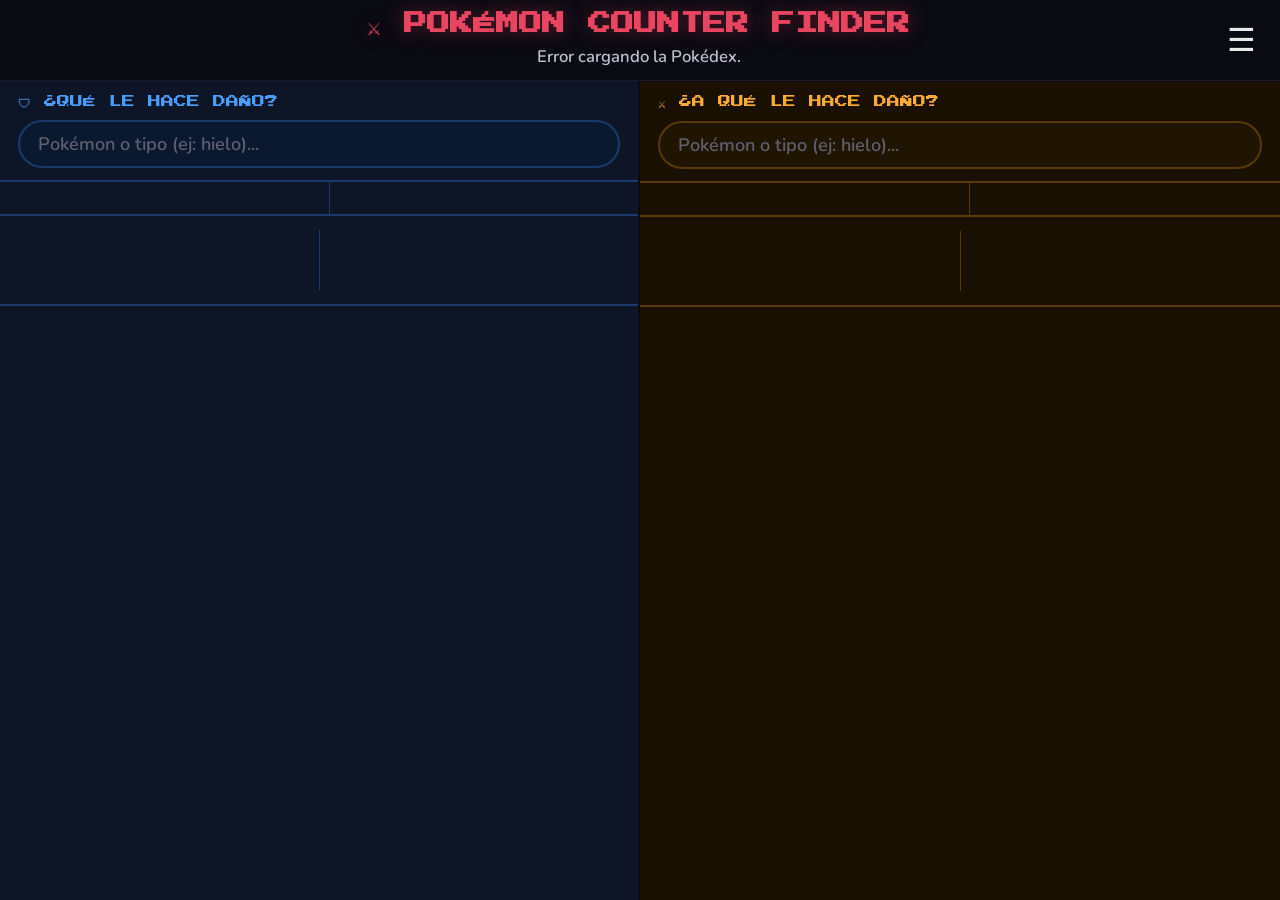
==== index.html @ 5ccfa44f "error corregido" ====
<!DOCTYPE html>
<html lang="es">
<head>
  <meta charset="UTF-8">
  <meta name="viewport" content="width=device-width, initial-scale=1.0">
  <title>Pokémon Counter Finder</title>
  <link rel="icon" type="image/png" href="img/favicon.png">
  <link href="https://fonts.googleapis.com/css2?family=Press+Start+2P&family=Nunito:wght@400;600;700;800&display=swap" rel="stylesheet">
  <link rel="stylesheet" href="css/styles.css">
</head>
<body>
  <!-- Tooltip global para badges de tipo -->
  <div id="mv-global-tooltip" style="display:none;position:fixed;z-index:9999;background:#1a1a2e;border:1px solid #4a9eff;border-radius:8px;padding:8px 12px;font-size:.65rem;font-weight:700;line-height:1.9;color:#eaeaea;pointer-events:none;box-shadow:0 4px 16px rgba(0,0,0,.7);white-space:nowrap;"></div>

  <!-- HEADER -->
  <header style="display:flex;align-items:center;justify-content:space-between;padding:12px 16px;">
    <div style="width:42px"></div>
    <div style="flex:1;text-align:center;">
      <h1>⚔ POKÉMON COUNTER FINDER</h1>
      <div class="status-bar" id="status-bar">...</div>
    </div>
    <nav class="nav-menu">
      <button class="nav-btn" id="nav-btn">☰</button>
      <div class="nav-dropdown" id="nav-dropdown">
        <a href="index.html" class="active">INICIO</a>
        <a href="teams.html">BATALLA POR EQUIPOS</a>
      </div>
    </nav>
  </header>

  <!-- COLUMNAS PRINCIPALES -->
  <div class="main-cols">

    <!-- ══════════ COLUMNA DEFENSOR ══════════ -->
    <div class="col-def">

      <!-- Cabecera + búsqueda -->
      <div class="col-header">
        <div class="col-title">🛡 ¿QUÉ LE HACE DAÑO?</div>
        <div class="search-wrap">
          <input class="search-input" id="search-def" placeholder="Pokémon o tipo (ej: hielo)..." disabled autocomplete="off">
          <div class="suggestions" id="sug-def"></div>
        </div>
      </div>
      <!-- Resultados búsqueda por tipo -->
      <div class="type-search-results" id="type-results-def" style="display:none"></div>

      <!-- FILA 1: Pokémon + Movimientos -->
      <div class="row-pokemon">

        <!-- Tarjeta pokémon -->
        <div class="poke-panel">
          <div class="poke-card" id="card-def">
            <button class="shiny-btn" id="shiny-btn-def" data-side="def" data-shiny="0" title="Ver Shiny ✨">✨</button>
            <button class="stats-btn" id="stats-btn-def" data-side="def" data-mode="sprite" title="Ver Stats">STATS</button>
            <div class="poke-sprite-wrap" id="sprite-wrap-def">
              <img id="img-def" src="" alt="">
            </div>
            <div class="poke-stats-wrap" id="stats-wrap-def" style="display:none">
              <canvas id="stats-radar-def" width="260" height="260"></canvas>
              <div class="stats-bars" id="stats-bars-def"></div>
            </div>
            <div class="poke-name" id="name-def"></div>
            <div class="poke-num">N.º <span id="id-def"></span></div>
            <div class="types-row" id="types-def"></div>
          </div>
        </div>

        <!-- Panel de movimientos -->
        <div class="moves-panel" id="moves-section-def" style="display:none;">
          <div class="moves-panel-title">
            <span>MOVIMIENTOS</span>
            <span id="moves-count-def"></span>
          </div>
          <div class="moves-selected-info" id="moves-sel-info-def"></div>
          <input class="moves-filter" id="moves-filter-def" placeholder="Filtrar movimiento..." autocomplete="off">
          <div class="moves-table-wrap">
            <table class="moves-table">
              <colgroup>
                <col class="col-sel"><col class="col-name">
                <col class="col-type"><col class="col-cat"><col class="col-pow"><col class="col-acc">
              </colgroup>
              <thead>
                <tr>
                  <th class="th-c">✓</th>
                  <th data-sort="name" class="th-c" data-side="def">Movimiento<span class="sort-arrow">↕</span></th>
                  <th data-sort="type" class="th-c" data-side="def">Tipo<span class="sort-arrow">↕</span></th>
                  <th class="th-c" data-sort="cat" data-side="def">Cat.<span class="sort-arrow">↕</span></th>
                  <th class="th-c" data-sort="pow" data-side="def">Potencia<span class="sort-arrow">↕</span></th>
                  <th class="th-c" data-sort="acc" data-side="def">Precisión<span class="sort-arrow">↕</span></th>
                </tr>
              </thead>
              <tbody id="moves-list-def"></tbody>
            </table>
          </div>
        </div>

      </div><!-- /row-pokemon -->

      <!-- FILA 2: Tabla de tipos -->
      <div class="row-types">
        <div class="types-panel">
          <div class="types-panel-title" id="types-title-def">TIPOS QUE LE HACEN DAÑO</div>
          <div class="types-two-cols" id="types-panel-def">
            <div id="output-left-def"></div>
            <div class="types-divider"></div>
            <div id="output-right-def"></div>
          </div>
        </div>
      </div>

      <!-- FILA 3: Pokémon recomendados -->
      <div class="row-recs">
        <div class="rec-label" id="rec-label-def">COUNTERS RECOMENDADOS</div>
        <div class="rec-grid" id="rec-def"></div>
      </div>

    </div><!-- /col-def -->

    <!-- ══════════ COLUMNA ATACANTE ══════════ -->
    <div class="col-atk">

      <!-- Cabecera + búsqueda -->
      <div class="col-header">
        <div class="col-title">⚔ ¿A QUÉ LE HACE DAÑO?</div>
        <div class="search-wrap">
          <input class="search-input" id="search-atk" placeholder="Pokémon o tipo (ej: hielo)..." disabled autocomplete="off">
          <div class="suggestions" id="sug-atk"></div>
        </div>
      </div>
      <!-- Resultados búsqueda por tipo -->
      <div class="type-search-results" id="type-results-atk" style="display:none"></div>

      <!-- FILA 1: Pokémon + Movimientos -->
      <div class="row-pokemon">

        <!-- Tarjeta pokémon -->
        <div class="poke-panel">
          <div class="poke-card" id="card-atk">
            <button class="shiny-btn" id="shiny-btn-atk" data-side="atk" data-shiny="0" title="Ver Shiny ✨">✨</button>
            <button class="stats-btn" id="stats-btn-atk" data-side="atk" data-mode="sprite" title="Ver Stats">STATS</button>
            <div class="poke-sprite-wrap" id="sprite-wrap-atk">
              <img id="img-atk" src="" alt="">
            </div>
            <div class="poke-stats-wrap" id="stats-wrap-atk" style="display:none">
              <canvas id="stats-radar-atk" width="260" height="260"></canvas>
              <div class="stats-bars" id="stats-bars-atk"></div>
            </div>
            <div class="poke-name" id="name-atk"></div>
            <div class="poke-num"><span id="id-atk"></span></div>
            <div class="types-row" id="types-atk"></div>
          </div>
        </div>

        <!-- Panel de movimientos -->
        <div class="moves-panel" id="moves-section-atk" style="display:none;">
          <div class="moves-panel-title">
            <span>MOVIMIENTOS</span>
            <span id="moves-count-atk"></span>
          </div>
          <div class="moves-selected-info" id="moves-sel-info-atk"></div>
          <input class="moves-filter" id="moves-filter-atk" placeholder="Filtrar movimiento..." autocomplete="off">
          <div class="moves-table-wrap">
            <table class="moves-table">
              <colgroup>
                <col class="col-sel"><col class="col-name">
                <col class="col-type"><col class="col-cat"><col class="col-pow"><col class="col-acc">
              </colgroup>
              <thead>
                <tr>
                  <th class="th-c">✓</th>
                  <th data-sort="name" class="th-c" data-side="atk">Movimiento<span class="sort-arrow">↕</span></th>
                  <th data-sort="type" class="th-c" data-side="atk">Tipo<span class="sort-arrow">↕</span></th>
                  <th class="th-c" data-sort="cat" data-side="atk">Cat.<span class="sort-arrow">↕</span></th>
                  <th class="th-c" data-sort="pow" data-side="atk">Potencia<span class="sort-arrow">↕</span></th>
                  <th class="th-c" data-sort="acc" data-side="atk">Precisión<span class="sort-arrow">↕</span></th>
                </tr>
              </thead>
              <tbody id="moves-list-atk"></tbody>
            </table>
          </div>
        </div>

      </div><!-- /row-pokemon -->

      <!-- FILA 2: Tabla de tipos -->
      <div class="row-types">
        <div class="types-panel">
          <div class="types-panel-title" id="types-title-atk">TIPOS A LOS QUE HACE DAÑO</div>
          <div class="types-two-cols" id="types-panel-atk">
            <div id="output-left-atk"></div>
            <div class="types-divider"></div>
            <div id="output-right-atk"></div>
          </div>
        </div>
      </div>

      <!-- FILA 3: Pokémon recomendados -->
      <div class="row-recs">
        <div class="rec-label" id="rec-label-atk">POKÉMON DÉBILES</div>
        <div class="rec-grid" id="rec-atk"></div>
      </div>

    </div><!-- /col-atk -->

  </div><!-- /main-cols -->

  <script src="js/app.js"></script>
</body>
</html>
---- css/styles.css ----
*{box-sizing:border-box;margin:0;padding:0;}
html{font-size:145%;}
body{background:#0a0a12;color:#eaeaea;font-family:'Nunito',sans-serif;min-height:100vh;display:flex;flex-direction:column;}

/* Header */
header{text-align:center;padding:14px 16px 10px;background:#0a0a12;border-bottom:1px solid #1a1a2e;}
h1{font-family:'Press Start 2P',monospace;font-size:clamp(12px,1.8vw,24px);color:#e94560;text-shadow:0 0 20px rgba(233,69,96,.4);margin-bottom:5px;}
.status-bar{font-size:.72rem;color:#c0c0d0;margin-top:5px;font-weight:600;}
.status-bar span{color:#e94560;font-weight:800;}
/* MENU HAMBURGUESA */
.nav-menu{position:relative;display:inline-block;}
.nav-btn{background:none;border:none;cursor:pointer;font-size:1.4rem;color:#eaeaea;padding:6px 8px;border-radius:8px;transition:background .15s;}
.nav-btn:hover{background:rgba(255,255,255,.1);}
.nav-dropdown{z-index:300;display:none;position:absolute;top:calc(100% + 6px);right:0;background:#0d1526;border:1px solid #1a3a6e;border-radius:10px;min-width:250px;padding:6px 0;box-shadow:0 8px 24px rgba(0,0,0,.6);}
.nav-dropdown.open{display:block;}
.nav-dropdown a{display:flex;align-items:center;gap:10px;padding:9px 16px;color:#eaeaea;text-decoration:none;font-size:.68rem;font-weight:700;transition:background .15s;}
.nav-dropdown a:hover{background:rgba(74,158,255,.1);color:#4a9eff;}
.nav-dropdown a.active{color:#4a9eff;}
/* Columnas */
.main-cols{display:grid;grid-template-columns:1fr 1fr;flex:1;min-width:0;overflow:hidden;}
.col-def{background:#0d1526;border-right:2px solid #0a0a12;min-width:0;overflow:hidden;}
.col-atk{background:#1a1000;min-width:0;overflow:hidden;}
.col-header{padding:14px 18px 12px;border-bottom:2px solid;}
.col-def .col-header{border-color:#1a3a6e;}
.col-atk .col-header{border-color:#5a3a00;}
.col-title{font-family:'Press Start 2P',monospace;font-size:clamp(9px,1.1vw,13px);display:flex;align-items:center;gap:8px;margin-bottom:10px;}
.col-def .col-title{color:#4a9eff;}
.col-atk .col-title{color:#ffaa33;}

/* Búsqueda */
.search-wrap{position:relative;}
.search-input{width:100%;padding:10px 18px;border-radius:50px;font-family:'Nunito',sans-serif;font-size:.78rem;font-weight:600;outline:none;transition:border-color .2s;}
.col-def .search-input{background:#0a1830;border:2px solid #1a3a6e;color:#eaeaea;}
.col-def .search-input:focus{border-color:#4a9eff;}
.col-atk .search-input{background:#1f1500;border:2px solid #5a3a00;color:#eaeaea;}
.col-atk .search-input:focus{border-color:#ffaa33;}
.search-input::placeholder{color:#606070;}
.suggestions{position:absolute;top:calc(100% + 4px);left:0;right:0;border-radius:10px;max-height:240px;overflow-y:auto;z-index:50;display:none;}
.col-def .suggestions{background:#0a1830;border:1px solid #1a3a6e;}
.col-atk .suggestions{background:#1f1500;border:1px solid #5a3a00;}
.sug-item{display:flex;align-items:center;gap:10px;padding:7px 14px;cursor:pointer;font-size:.72rem;font-weight:600;transition:background .15s;}
.col-def .sug-item:hover{background:#1a3a6e;}
.col-atk .sug-item:hover{background:#5a3a00;}
.sug-item img{width:38px;height:38px;image-rendering:pixelated;}
.sug-num{color:#606070;font-size:.62rem;margin-left:auto;}

/* FILA 1 */
.row-pokemon{display:grid;grid-template-columns:330px 1fr;border-bottom:2px solid;}
.col-def .row-pokemon{border-color:#1a3a6e;}
.col-atk .row-pokemon{border-color:#5a3a00;}
.poke-panel{padding:16px 14px;border-right:1px solid;}
.col-def .poke-panel{border-color:#1a3a6e;}
.col-atk .poke-panel{border-color:#5a3a00;}
.poke-card{position:relative;border-radius:14px;padding:14px;text-align:center;display:none;}
.col-def .poke-card{background:#0a1830;border:1px solid #1a3a6e;}
.col-atk .poke-card{background:#1f1500;border:1px solid #5a3a00;}
.poke-card img{width:255px;height:255px;image-rendering:auto;display:block;margin:0 auto 10px;}
.poke-name{font-family:'Press Start 2P',monospace;font-size:16px;margin-bottom:7px;line-height:1.7;}
.col-def .poke-name{color:#4a9eff;}
.col-atk .poke-name{color:#ffaa33;}
.poke-num{font-size:.6rem;color:#606070;margin-bottom:7px;}
.types-row{display:flex;gap:5px;flex-wrap:wrap;justify-content:center;margin-bottom:12px;margin-top:16px;}

/* Moves panel */
.moves-panel{padding:16px 14px;display:flex;flex-direction:column;height:450px;}
.moves-panel-title{font-family:'Press Start 2P',monospace;font-size:15px;margin-bottom:7px;padding-bottom:6px;border-bottom:1px solid;display:flex;align-items:center;justify-content:space-between;}
.col-def .moves-panel-title{color:#4a9eff;border-color:#1a3a6e;}
.col-atk .moves-panel-title{color:#ffaa33;border-color:#5a3a00;}
.moves-filter{width:100%;padding:6px 12px;border-radius:50px;font-family:'Nunito',sans-serif;font-size:.68rem;font-weight:600;outline:none;margin-bottom:6px;}
.col-def .moves-filter{background:#0a1830;border:1px solid #1a3a6e;color:#eaeaea;}
.col-def .moves-filter:focus{border-color:#4a9eff;}
.col-atk .moves-filter{background:#1f1500;border:1px solid #5a3a00;color:#eaeaea;}
.col-atk .moves-filter:focus{border-color:#ffaa33;}
.moves-filter::placeholder{color:#606070;}
.moves-selected-info{display:none;font-size:.62rem;font-weight:700;padding:5px 9px;border-radius:6px;margin-bottom:6px;text-align:center;cursor:pointer;}
.col-def .moves-selected-info{background:rgba(74,158,255,.12);color:#4a9eff;border:1px solid #1a3a6e;}
.col-atk .moves-selected-info{background:rgba(255,170,51,.12);color:#ffaa33;border:1px solid #5a3a00;}
.moves-table-wrap{flex:1;overflow-y:auto;scrollbar-width:thin;border-radius:8px;border:1px solid;}
.col-def .moves-table-wrap{border-color:#1a3a6e;scrollbar-color:#1a3a6e #0a1830;}
.col-atk .moves-table-wrap{border-color:#5a3a00;scrollbar-color:#5a3a00 #1f1500;}

/* Tabla movimientos — auto layout para que nombre ajuste */
.moves-table{width:100%;border-collapse:collapse;font-size:.70rem;table-layout:auto;}
.moves-table col.col-sel{width:22px;}
.moves-table col.col-name{width:22%;}
.moves-table col.col-type{width:76px;}
.moves-table col.col-cat{width:52px;}
.moves-table col.col-pow{width:72px;}
.moves-table col.col-acc{width:72px;}
.moves-table thead th{position:sticky;top:0;padding:5px 4px;font-size:.6rem;font-weight:800;text-transform:uppercase;letter-spacing:.02em;text-align:left;z-index:2;white-space:nowrap;cursor:pointer;user-select:none;}
.moves-table thead th.th-c{text-align:center;}
.col-def .moves-table thead th{background:#0d1e3a;color:#4a9eff;border-bottom:1px solid #1a3a6e;}
.col-def .moves-table thead th:hover{background:rgb(24, 22, 136);}
.col-atk .moves-table thead th{background:#201500;color:#ffaa33;border-bottom:1px solid #5a3a00;}
.col-atk .moves-table thead th:hover{background:#7e5200;}
.col-def .moves-table tbody tr{border-bottom:1px solid #111d30;}
.col-atk .moves-table tbody tr{border-bottom:1px solid #1f1500;}
.col-def .moves-table tbody tr:hover{background:rgba(74,158,255,.07);}
.col-atk .moves-table tbody tr:hover{background:rgba(255,170,51,.07);}
.col-def .moves-table tbody tr.mv-selected{background:rgba(74,158,255,.16);}
.col-atk .moves-table tbody tr.mv-selected{background:rgba(255,170,51,.16);}
.moves-table td{padding:4px;vertical-align:middle;overflow:hidden;line-height:1.0;}
.mv-check{width:13px;height:13px;cursor:pointer;accent-color:#4a9eff;display:block;margin:0 auto;}
.col-atk .mv-check{accent-color:#ffaa33;}
.mv-name{font-weight:700;color:#eaeaea;white-space:nowrap;}
.mv-type-badge{padding:5px;border-radius:50px;font-size:.54rem;font-weight:800;text-transform:uppercase;white-space:nowrap;display:block;text-align:center;}
/* Cat icon */
.mv-cat-img{display:block;height:auto;width:52px;margin:0 auto;}
.mv-power{font-weight:800;font-size:.65rem;text-align:center;white-space:nowrap;}
.mv-power.pow-high{color:#ff4757;}.mv-power.pow-mid{color:#ffa502;}.mv-power.pow-low{color:#2ed573;}.mv-power.pow-none{color:#444455;}
.move-count{font-size:.72rem;color:#606070;}
.moves-empty{color:#606070;font-size:.65rem;padding:12px;text-align:center;}

/* FILA 2: Tipos */
.row-types{border-bottom:2px solid;}
.col-def .row-types{border-color:#1a3a6e;}
.col-atk .row-types{border-color:#5a3a00;}
.types-panel{padding:14px 16px;}
.types-panel-title{font-family:'Press Start 2P',monospace;font-size:7px;margin-bottom:12px;padding-bottom:6px;border-bottom:1px solid;display:none;}
.col-def .types-panel-title{color:#4a9eff;border-color:#1a3a6e;}
.col-atk .types-panel-title{color:#ffaa33;border-color:#5a3a00;}
/* 3 columnas: left | divider | right */
.types-two-cols{display:grid;grid-template-columns:1fr 1px 1fr;gap:0 20px;align-items:start;}
.types-divider{background:#1a3a6e;width:1px;height:100%;min-height:60px;}
.col-atk .types-divider{background:#5a3a00;}
.mult-group{margin-bottom:12px;}
.mult-label{font-size:.82rem;font-weight:800;margin-bottom:5px;display:flex;align-items:center;gap:5px;}
.mx4{color:#ff4757;}.mx2{color:#ffa502;}.mx1{color:#a0a0b0;}.mx05{color:#2ed573;}.mx025{color:#1e90ff;}.mx0{color:#a29bfe;}
.types-grid{display:flex;flex-wrap:wrap;gap:4px;}
.none-text{color:#606070;font-size:.65rem;}
.type-badge{padding:4px 10px;border-radius:50px;font-size:.64rem;font-weight:800;text-transform:uppercase;letter-spacing:.03em;cursor:pointer;user-select:none;}
.t-normal{background:#A8A878;color:#fff;}.t-fighting{background:#C03028;color:#fff;}.t-flying{background:#A890F0;color:#fff;}
.t-poison{background:#A040A0;color:#fff;}.t-ground{background:#E0C068;color:#333;}.t-rock{background:#B8A038;color:#fff;}
.t-bug{background:#A8B820;color:#fff;}.t-ghost{background:#705898;color:#fff;}.t-steel{background:#B8B8D0;color:#333;}
.t-fire{background:#F08030;color:#fff;}.t-water{background:#6890F0;color:#fff;}.t-grass{background:#78C850;color:#fff;}
.t-electric{background:#F8D030;color:#333;}.t-psychic{background:#F85888;color:#fff;}.t-ice{background:#98D8D8;color:#333;}
.t-dragon{background:#7038F8;color:#fff;}.t-dark{background:#705848;color:#fff;}.t-fairy{background:#EE99AC;color:#fff;}

/* FILA 3: Recomendados en grid 2 cols, tarjetas más grandes */
.row-recs{padding:14px 16px;}
.rec-label{font-family:'Press Start 2P',monospace;font-size:9px;margin-bottom:12px;display:none;}
.col-def .rec-label{color:#4a9eff;}
.col-atk .rec-label{color:#ffaa33;}
.rec-grid{display:grid;grid-template-columns:1fr 1fr;gap:10px;}

.rec-row{display:flex;align-items:stretch;border-radius:14px;overflow:hidden;cursor:pointer;transition:transform .15s,box-shadow .15s;border:1px solid;}
.col-def .rec-row{background:#0a1830;border-color:#1a3a6e;}
.col-def .rec-row:hover{transform:translateY(-3px);border-color:#4a9eff;box-shadow:0 6px 20px rgba(74,158,255,.2);}
.col-atk .rec-row{background:#1f1500;border-color:#5a3a00;}
.col-atk .rec-row:hover{transform:translateY(-3px);border-color:#ffaa33;box-shadow:0 6px 20px rgba(255,170,51,.2);}

/* Imagen a la izquierda con fondo */
.rec-img-wrap{flex-shrink:0;width:100px;display:flex;align-items:center;justify-content:center;padding:8px;}
.col-def .rec-img-wrap{background:rgba(74,158,255,.08);}
.col-atk .rec-img-wrap{background:rgba(255,170,51,.08);}
.rec-row-img{width:84px;height:84px;image-rendering:auto;}

/* Info */
.rec-row-info{flex:1;padding:10px 12px;display:flex;flex-direction:column;justify-content:center;gap:4px;min-width:0;}
.rec-row-name{font-size:.78rem;font-weight:800;color:#eaeaea;white-space:nowrap;overflow:hidden;text-overflow:ellipsis;}
.rec-row-types{display:flex;flex-wrap:wrap;gap:3px;}
.rec-badge{font-size:.54rem;font-weight:800;padding:2px 7px;border-radius:50px;text-transform:uppercase;}

/* Con moves: multiplicador + detalle */
.rec-best-mult{font-family:'Press Start 2P',monospace;font-size:.6rem;padding:3px 8px;border-radius:6px;display:inline-block;}
.rec-moves-detail{display:flex;flex-wrap:wrap;gap:4px;margin-top:2px;}
.rec-move-eff{display:flex;align-items:center;gap:3px;}
.rec-mult-pill{font-family:'Press Start 2P',monospace;font-size:.44rem;padding:2px 4px;border-radius:3px;}

/* Sin moves: debilidades */
.rec-why-row{display:flex;flex-wrap:wrap;align-items:center;gap:3px;}
.rec-why-label{font-size:.56rem;font-weight:700;color:#606070;flex-shrink:0;}
.rec-weak-tag{font-size:.54rem;font-weight:800;padding:2px 6px;border-radius:4px;}
.rwt-good{background:rgba(255,71,87,.18);color:#ff6b7a;border:1px solid rgba(255,71,87,.4);}
.rwt-resist{background:rgba(46,213,115,.15);color:#2ed573;border:1px solid rgba(46,213,115,.35);}
.rwt-immune{background:rgba(162,155,254,.15);color:#a29bfe;border:1px solid rgba(162,155,254,.35);}

/* Multiplicadores */
.rm-4  {background:rgba(255,71,87,.2);  color:#ff4757;border:1px solid #ff4757;}
.rm-2  {background:rgba(255,165,2,.2);  color:#ffa502;border:1px solid #ffa502;}
.rm-1  {background:rgba(160,160,176,.15);color:#a0a0b0;border:1px solid #555566;}
.rm-05 {background:rgba(46,213,115,.15);color:#2ed573;border:1px solid #2ed573;}
.rm-025{background:rgba(30,144,255,.15);color:#1e90ff;border:1px solid #1e90ff;}
.rm-0  {background:rgba(162,155,254,.15);color:#a29bfe;border:1px solid #a29bfe;}

/* Loading */
.loading{text-align:center;color:#606070;font-size:.68rem;padding:14px;}

/* ── Búsqueda por tipo: resultados ── */
.type-search-results{padding:12px 16px;}
.type-search-title{font-family:'Press Start 2P',monospace;font-size:9px;margin-bottom:10px;}
.col-def .type-search-title{color:#4a9eff;}
.col-atk .type-search-title{color:#ffaa33;}
.type-poke-grid{display:grid;grid-template-columns:repeat(auto-fill,minmax(110px,1fr));gap:8px;margin-bottom:12px;}
.type-poke-card{border-radius:10px;padding:8px 6px;text-align:center;cursor:pointer;border:1px solid;transition:transform .12s,border-color .12s;}
.col-def .type-poke-card{background:#0a1830;border-color:#1a3a6e;}
.col-def .type-poke-card:hover{transform:translateY(-2px);border-color:#4a9eff;}
.col-atk .type-poke-card{background:#1f1500;border-color:#5a3a00;}
.col-atk .type-poke-card:hover{transform:translateY(-2px);border-color:#ffaa33;}
.type-poke-card img{width:72px;height:72px;image-rendering:auto;display:block;margin:0 auto 4px;}
.type-poke-card .rec-row-name{font-size:.62rem;font-weight:800;margin-bottom:3px;}
.type-poke-card .rec-row-types{justify-content:center;}
/* Ficha del tipo */
.type-info-box{border-radius:12px;padding:12px 14px;margin-bottom:12px;border:1px solid;}
.col-def .type-info-box{background:#0a1830;border-color:#1a3a6e;}
.col-atk .type-info-box{background:#1f1500;border-color:#5a3a00;}
.type-info-name{font-family:'Press Start 2P',monospace;font-size:9px;margin-bottom:10px;display:flex;align-items:center;gap:10px;}
.type-info-cols{display:grid;grid-template-columns:1fr 1fr;gap:12px;}
.type-info-section-label{font-family:'Press Start 2P',monospace;font-size:7px;margin-bottom:7px;padding-bottom:4px;border-bottom:1px solid #333;}
.type-info-row{font-size:.62rem;margin-bottom:5px;}
.type-info-label{font-weight:800;color:#606070;margin-bottom:3px;}
.type-info-badges{display:flex;flex-wrap:wrap;gap:3px;}
.spinner{display:inline-block;width:13px;height:13px;border:2px solid #1a3a6e;border-top-color:#4a9eff;border-radius:50%;animation:spin .8s linear infinite;margin-right:4px;vertical-align:middle;}
.spinner-atk{border-color:#5a3a00;border-top-color:#ffaa33;}
@keyframes spin{to{transform:rotate(360deg);}}

/* ══════════════════════════════════════
   RESPONSIVE
══════════════════════════════════════ */

/* Tablets landscape: 1200px */
@media(max-width:1200px){
  .row-pokemon{grid-template-columns:240px 1fr;}
  .poke-card img{width:200px;height:200px;}
}

/* Tablets portrait: 900px — columnas apiladas */
@media(max-width:900px){
  html{font-size:120%;}
  .main-cols{grid-template-columns:1fr;}
  .col-def{border-right:none;border-bottom:4px solid #0a0a12;}
  .row-pokemon{grid-template-columns:200px 1fr;}
  .poke-card img{width:170px;height:170px;}
  .poke-name{font-size:16px;}
  .moves-panel{height:380px;}
  .rec-grid{grid-template-columns:1fr 1fr;}
}

/* Móviles grandes: 600px */
@media(max-width:600px){
  html{font-size:110%;}
  h1{font-size:clamp(9px,3.5vw,16px);}
  .col-header{padding:10px 12px 8px;}
  .col-title{font-size:clamp(7px,2.5vw,11px);}

  /* Fila 1: pokémon encima, moves debajo */
  .row-pokemon{grid-template-columns:1fr;grid-template-rows:auto auto;}
  .poke-panel{border-right:none;border-bottom:1px solid;}
  .col-def .poke-panel{border-color:#1a3a6e;}
  .col-atk .poke-panel{border-color:#5a3a00;}
  .poke-card img{width:140px;height:140px;}
  .poke-name{font-size:13px;}
  .moves-panel{height:320px;padding:10px 10px;}
  .moves-panel-title{font-size:11px;}

  /* Tabla moves: ocultar precisión en móvil para que quepa */
  .moves-table col.col-acc{width:0;display:none;}
  .moves-table th.th-acc,.moves-table td.td-acc{display:none;}
  .moves-table col.col-name{width:35%;}
  .moves-table col.col-type{width:60px;}
  .moves-table col.col-cat{width:40px;}
  .mv-cat-img{width:36px;}

  /* Tipos: una columna */
  .types-two-cols{grid-template-columns:1fr;}
  .types-divider{display:none;}
  .types-panel{padding:10px 12px;}
  .mult-label{font-size:.72rem;}

  /* Recomendados: una columna */
  .rec-grid{grid-template-columns:1fr;}
  .rec-img-wrap{width:72px;}
  .rec-row-img{width:60px;height:60px;}
  .row-recs{padding:10px 12px;}

  /* Búsqueda por tipo: grid más pequeño */
  .type-poke-grid{grid-template-columns:repeat(auto-fill,minmax(80px,1fr));gap:6px;}
  .type-poke-card img{width:56px;height:56px;}
  .type-info-cols{grid-template-columns:1fr;}
}

/* Móviles pequeños: 400px */
@media(max-width:400px){
  html{font-size:100%;}
  .poke-card img{width:110px;height:110px;}
  .poke-name{font-size:11px;}
  .moves-panel{height:280px;}
  .rec-img-wrap{width:60px;}
  .rec-row-img{width:50px;height:50px;}
  .moves-table{font-size:.62rem;}
  .mv-type-badge{font-size:.48rem;padding:3px;}
}

/* Moves recomendados: moves fuertes */
.rec-strong-label{font-size:.52rem;font-weight:800;color:#ff6b7a;margin-bottom:3px;}
.rec-strong-move{display:inline-flex;align-items:center;gap:2px;margin-bottom:2px;}
.rec-no-threat{font-size:.52rem;color:#444455;font-style:italic;}

/* Sort selector */
.moves-sort-select{font-family:'Nunito',sans-serif;font-size:.62rem;font-weight:700;border-radius:6px;padding:2px 4px;outline:none;cursor:pointer;}
.col-def .moves-sort-select{background:#0a1830;border:1px solid #1a3a6e;color:#4a9eff;}
.col-atk .moves-sort-select{background:#1f1500;border:1px solid #5a3a00;color:#ffaa33;}

/* Shiny button */
.shiny-btn{position:absolute;top:8px;right:8px;background:none;border:none;font-size:1.2rem;cursor:pointer;opacity:0.6;transition:opacity .2s,transform .2s;z-index:5;}
.shiny-btn:hover{opacity:1;transform:scale(1.2);}
.poke-card{position:relative;}

/* Sort arrows in th */
th[data-sort]{cursor:pointer;user-select:none;white-space:nowrap;}
.sort-arrow{margin-left:3px;}


/* ══════════════════════════════════════
   STATS RADAR — botón y panel
══════════════════════════════════════ */

/* Altura fija en poke-card */
.poke-card { height: 418px; }

/* Botón STATS */
.stats-btn {
  position: absolute;
  top: 8px;
  left: 8px;
  background: none;
  border: 1px solid;
  border-radius: 6px;
  font-family: 'Press Start 2P', monospace;
  font-size: 7px;
  padding: 4px 6px;
  cursor: pointer;
  opacity: 0.55;
  transition: opacity .2s, transform .2s, background .2s;
  z-index: 5;
  line-height: 1;
}
.stats-btn:hover { opacity: 1; transform: scale(1.08); }
.stats-btn.active { opacity: 1; }
.col-def .stats-btn { color: #4a9eff; border-color: #1a3a6e; }
.col-def .stats-btn.active { background: rgba(74,158,255,.18); border-color: #4a9eff; }
.col-atk .stats-btn { color: #ffaa33; border-color: #5a3a00; }
.col-atk .stats-btn.active { background: rgba(255,170,51,.18); border-color: #ffaa33; }

.poke-sprite-wrap { display: flex; justify-content: center; align-items: flex-start; }

/* Stats wrap: vertical, radar arriba + barras abajo */
.poke-stats-wrap {
  display: flex;
  flex-direction: column;
  align-items: center;
  width: 100%;
  gap: 0;
}

#stats-radar-def, #stats-radar-atk {
  display: block;
  flex-shrink: 0;
  margin-top: 5px;
  width: 200px;
  height: 200px;
}

/* Barras: 240px de alto, centradas verticalmente */
.stats-bars {
  width: 100%;
  height: 200px;
  display: flex;
  flex-direction: column;
  justify-content: center;
  gap: 8px;
  padding: 0 10px;
}
.stat-bar-row {
  display: grid;
  grid-template-columns: 46px 32px 1fr;
  align-items: center;
  gap: 6px;
  font-size: .68rem;
  font-weight: 700;
}
.stat-bar-label { color: #888899; text-transform: uppercase; letter-spacing: .02em; text-align: right; }
.stat-bar-val { font-weight: 800; text-align: right; }
.stat-bar-track {
  height: 8px;
  border-radius: 4px;
  background: rgba(255,255,255,.08);
  overflow: hidden;
}
.stat-bar-fill {
  height: 100%;
  border-radius: 4px;
  transition: width .4s ease;
}

/* Colores por stat */
.sb-hp   .stat-bar-fill { background: #ff4757; }
.sb-atk  .stat-bar-fill { background: #ffa502; }
.sb-def  .stat-bar-fill { background: #2ed573; }
.sb-spa  .stat-bar-fill { background: #70a1ff; }
.sb-spd  .stat-bar-fill { background: #a29bfe; }
.sb-spe  .stat-bar-fill { background: #fd79a8; }

.sb-hp   .stat-bar-val { color: #ff4757; }
.sb-atk  .stat-bar-val { color: #ffa502; }
.sb-def  .stat-bar-val { color: #2ed573; }
.sb-spa  .stat-bar-val { color: #70a1ff; }
.sb-spd  .stat-bar-val { color: #a29bfe; }
.sb-spe  .stat-bar-val { color: #fd79a8; }

/* Sin stats disponibles */
.stats-no-data {
  color: #444455;
  font-size: .65rem;
  text-align: center;
  padding: 20px 0;
  font-style: italic;
  width: 100%;
}

/* Responsive */
@media(max-width:1200px) {
  .poke-card { height: 358px; }
  #stats-radar-def, #stats-radar-atk { width: 130px; height: 130px; }
  .stats-bars { height: 200px; gap: 6px; }
  .stat-bar-row { font-size: .63rem; }
}
@media(max-width:900px) {
  .poke-card { height: 316px; }
  #stats-radar-def, #stats-radar-atk { width: 110px; height: 110px; }
  .stats-bars { height: 180px; gap: 5px; }
  .stat-bar-row { grid-template-columns: 38px 28px 1fr; font-size: .58rem; }
}
@media(max-width:600px) {
  .stats-btn { font-size: 6px; padding: 3px 5px; }
  /* En móvil: radar grande + barras en 2 columnas */
  .poke-card { height: auto; min-height: 270px; }
  #stats-radar-def, #stats-radar-atk { width: 176px; height: 176px; }
  .stats-bars {
    height: auto;
    display: grid;
    grid-template-columns: 1fr 1fr;
    gap: 5px 10px;
    padding: 8px 6px 4px;
    justify-items: stretch;
  }
  .stat-bar-row { grid-template-columns: 34px 24px 1fr; font-size: .54rem; gap: 4px; }
  .stat-bar-track { height: 6px; }
}
@media(max-width:400px) {
  .poke-card { height: auto; min-height: 230px; }
  #stats-radar-def, #stats-radar-atk { width: 150px; height: 150px; }
  .stats-bars {
    height: auto;
    display: grid;
    grid-template-columns: 1fr 1fr;
    gap: 4px 8px;
    padding: 6px 4px 4px;
  }
  .stat-bar-row { grid-template-columns: 28px 20px 1fr; font-size: .5rem; }
}
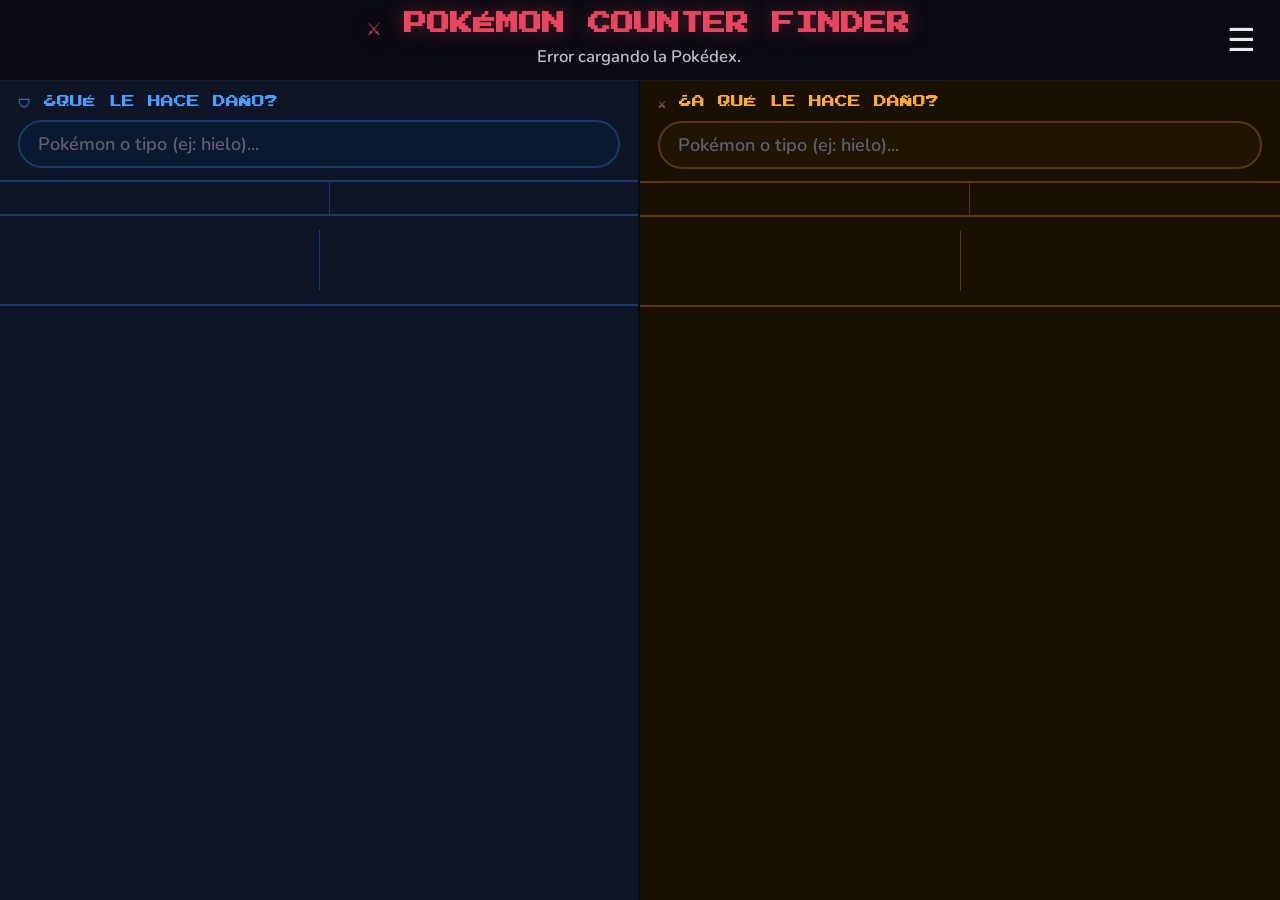
==== commit e6991a95: "mejoras entreandores" ====
--- a/index.html
+++ b/index.html
@@ -11,7 +11,6 @@
 <body>
   <!-- Tooltip global para badges de tipo -->
   <div id="mv-global-tooltip" style="display:none;position:fixed;z-index:9999;background:#1a1a2e;border:1px solid #4a9eff;border-radius:8px;padding:8px 12px;font-size:.65rem;font-weight:700;line-height:1.9;color:#eaeaea;pointer-events:none;box-shadow:0 4px 16px rgba(0,0,0,.7);white-space:nowrap;"></div>
-
   <!-- HEADER -->
   <header style="display:flex;align-items:center;justify-content:space-between;padding:12px 16px;">
     <div style="width:42px"></div>
@@ -19,11 +18,12 @@
       <h1>⚔ POKÉMON COUNTER FINDER</h1>
       <div class="status-bar" id="status-bar">...</div>
     </div>
-    <nav class="nav-menu">
-      <button class="nav-btn" id="nav-btn">☰</button>
-      <div class="nav-dropdown" id="nav-dropdown">
-        <a href="index.html" class="active">INICIO</a>
-        <a href="teams.html">BATALLA POR EQUIPOS</a>
+    <nav class="nav-menu" aria-label="Menú principal">
+      <button class="nav-btn" id="nav-btn" aria-label="Abrir menú" aria-expanded="false" aria-controls="nav-dropdown">☰</button>
+      <div class="nav-dropdown" id="nav-dropdown" role="menu">
+        <a href="index.html" aria-current="page" role="menuitem" class="active">INICIO</a>
+        <a href="teams.html" role="menuitem">BATALLA POR EQUIPOS</a>
+        <a href="trainers.html" role="menuitem">BATALLA CONTRA ENTRENADORES</a>
       </div>
     </nav>
   </header>
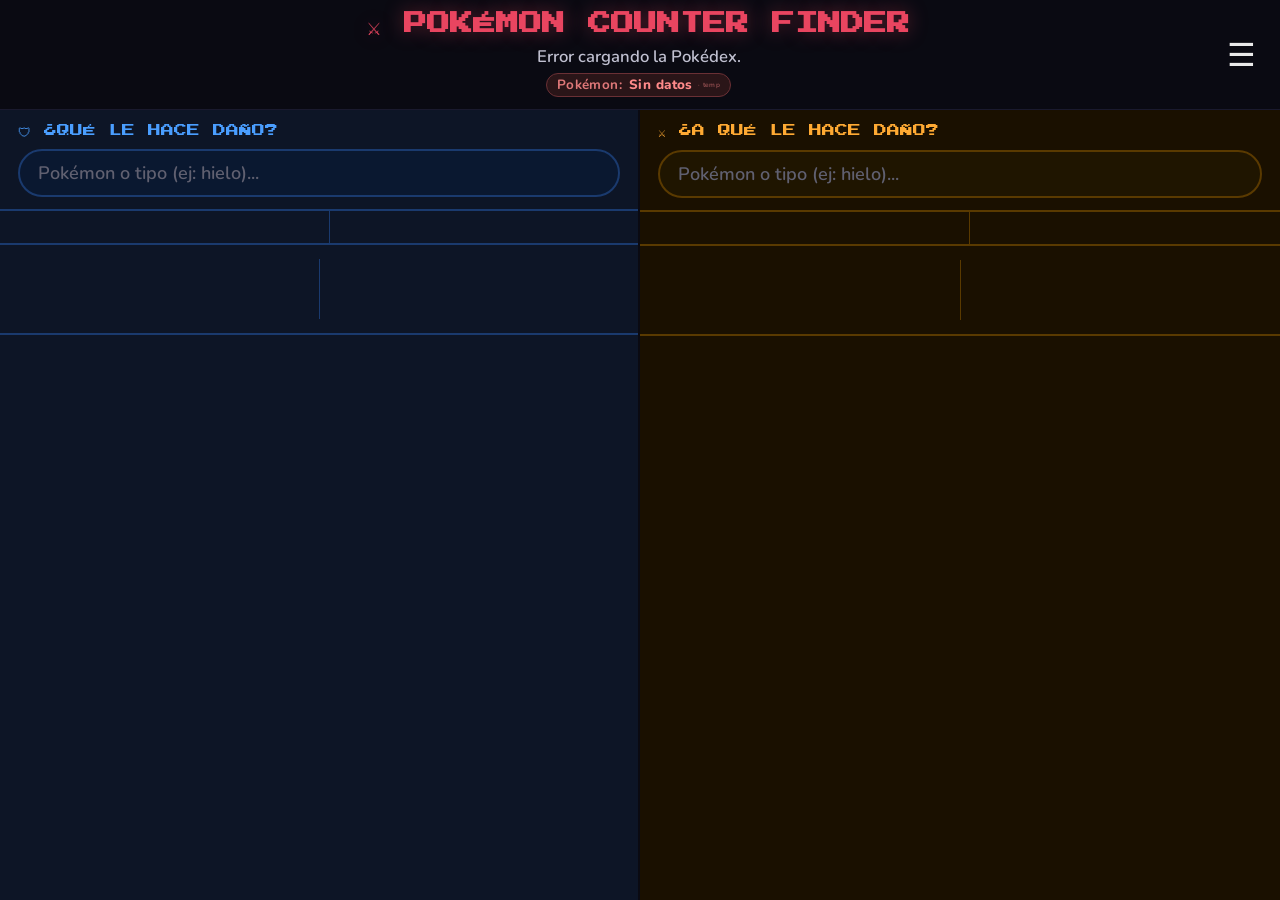
==== commit 68ce1fd4: "Nueva base de datos e informacion varia" ====
--- a/index.html
+++ b/index.html
@@ -7,6 +7,8 @@
   <link rel="icon" type="image/png" href="img/favicon.png">
   <link href="https://fonts.googleapis.com/css2?family=Press+Start+2P&family=Nunito:wght@400;600;700;800&display=swap" rel="stylesheet">
   <link rel="stylesheet" href="css/styles.css">
+  <!-- POKEWEB-TEMP-DATA-SOURCE-INDICATOR -->
+  <link rel="stylesheet" href="css/data-source.css">
 </head>
 <body>
   <!-- Tooltip global para badges de tipo -->
@@ -205,6 +207,7 @@
 
   </div><!-- /main-cols -->
 
+  <script src="js/api.js"></script>
   <script src="js/app.js"></script>
 </body>
 </html>
--- a/css/styles.css
+++ b/css/styles.css
@@ -13,7 +13,7 @@
 .nav-btn:hover{background:rgba(255,255,255,.1);}
 .nav-dropdown{z-index:300;display:none;position:absolute;top:calc(100% + 6px);right:0;background:#0d1526;border:1px solid #1a3a6e;border-radius:10px;min-width:250px;padding:6px 0;box-shadow:0 8px 24px rgba(0,0,0,.6);}
 .nav-dropdown.open{display:block;}
-.nav-dropdown a{display:flex;align-items:center;gap:10px;padding:9px 16px;color:#eaeaea;text-decoration:none;font-size:.68rem;font-weight:700;transition:background .15s;}
+.nav-dropdown a{display:flex;align-items:center;gap:10px;padding:9px 16px;color:#eaeaea;text-decoration:none;font-size:.68rem;font-weight:700;transition:background .15s;text-align: left;}
 .nav-dropdown a:hover{background:rgba(74,158,255,.1);color:#4a9eff;}
 .nav-dropdown a.active{color:#4a9eff;}
 /* Columnas */
--- a/css/data-source.css
+++ b/css/data-source.css
@@ -0,0 +1,22 @@
+/* ═══════════════════════════════════════════════════════════════════════════
+   POKEWEB-TEMP-DATA-SOURCE-INDICATOR
+   Indicador temporal (API vs JSON). Eliminar cuando ya no haga falta:
+   - Buscar en el repo: POKEWEB-TEMP-DATA-SOURCE-INDICATOR
+   - Borrar este archivo, el <link> en HTML y el bloque en js/api.js
+   ═══════════════════════════════════════════════════════════════════════════ */
+
+.data-source-badges.pokeweb-temp-data-source{
+  display:flex;flex-wrap:wrap;gap:6px;justify-content:center;margin-top:5px;
+}
+.data-source-badges.pokeweb-temp-data-source .data-source-badge{
+  display:inline-flex;align-items:center;gap:5px;
+  font-size:.58rem;font-weight:800;padding:3px 10px;border-radius:999px;
+  letter-spacing:.03em;line-height:1.2;cursor:help;
+}
+.data-source-badge .ds-part{font-weight:700;opacity:.85;}
+.data-source-badge .ds-part::after{content:':';margin-right:2px;}
+.data-source-api{background:#132a1e;color:#5cfc8a;border:1px solid #2d6b45;}
+.data-source-json{background:#2a2210;color:#ffc85a;border:1px solid #6a5520;}
+.data-source-none{background:#2a1518;color:#ff8a8a;border:1px solid #6a3035;}
+.data-source-pokeapi{background:#152535;color:#6eb8ff;border:1px solid #2a5080;}
+.ds-temp-tag{font-size:.5em;opacity:.55;font-weight:600;text-transform:lowercase;}
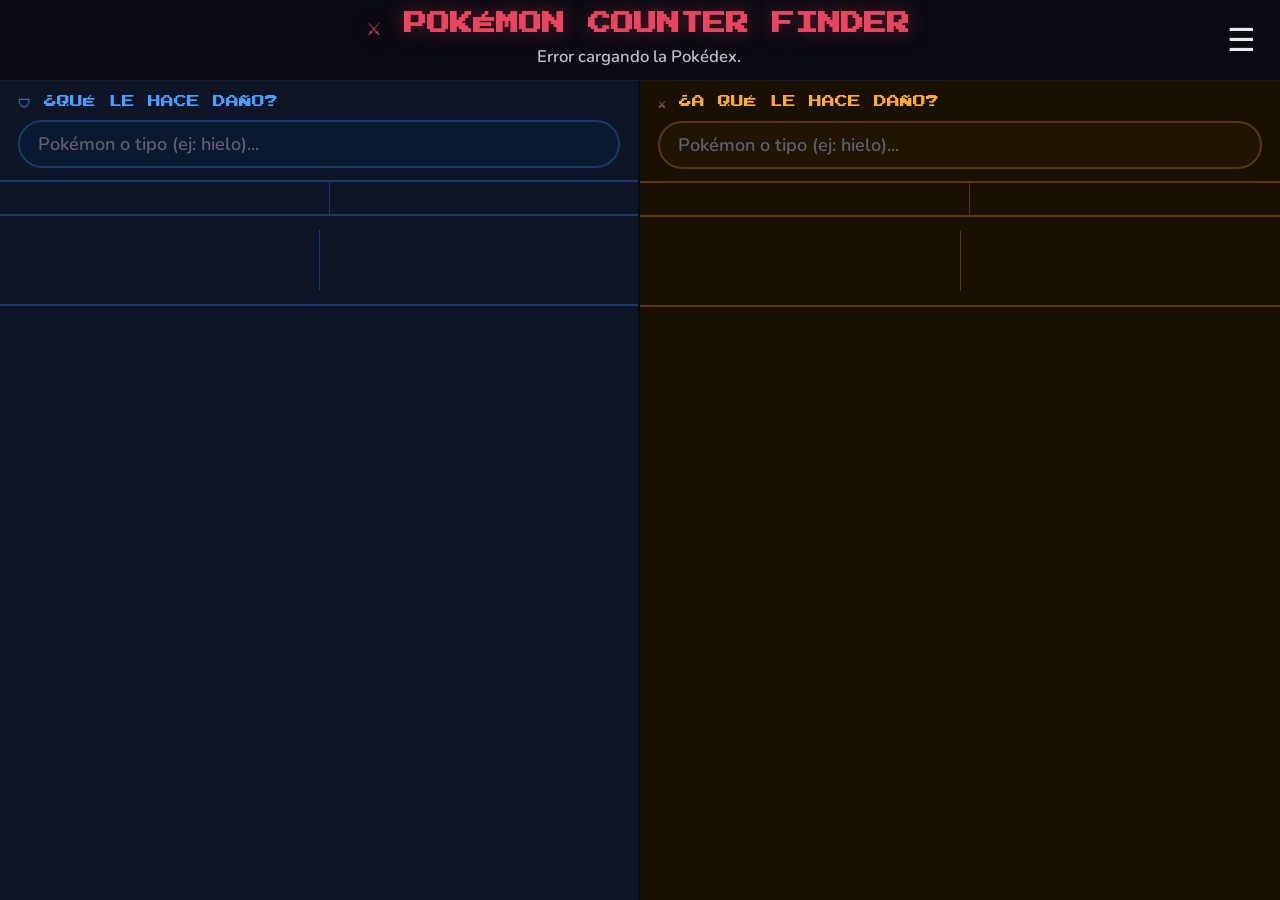
==== commit e0b85f62: "dios santo bendito" ====
--- a/index.html
+++ b/index.html
@@ -7,8 +7,6 @@
   <link rel="icon" type="image/png" href="img/favicon.png">
   <link href="https://fonts.googleapis.com/css2?family=Press+Start+2P&family=Nunito:wght@400;600;700;800&display=swap" rel="stylesheet">
   <link rel="stylesheet" href="css/styles.css">
-  <!-- POKEWEB-TEMP-DATA-SOURCE-INDICATOR -->
-  <link rel="stylesheet" href="css/data-source.css">
 </head>
 <body>
   <!-- Tooltip global para badges de tipo -->
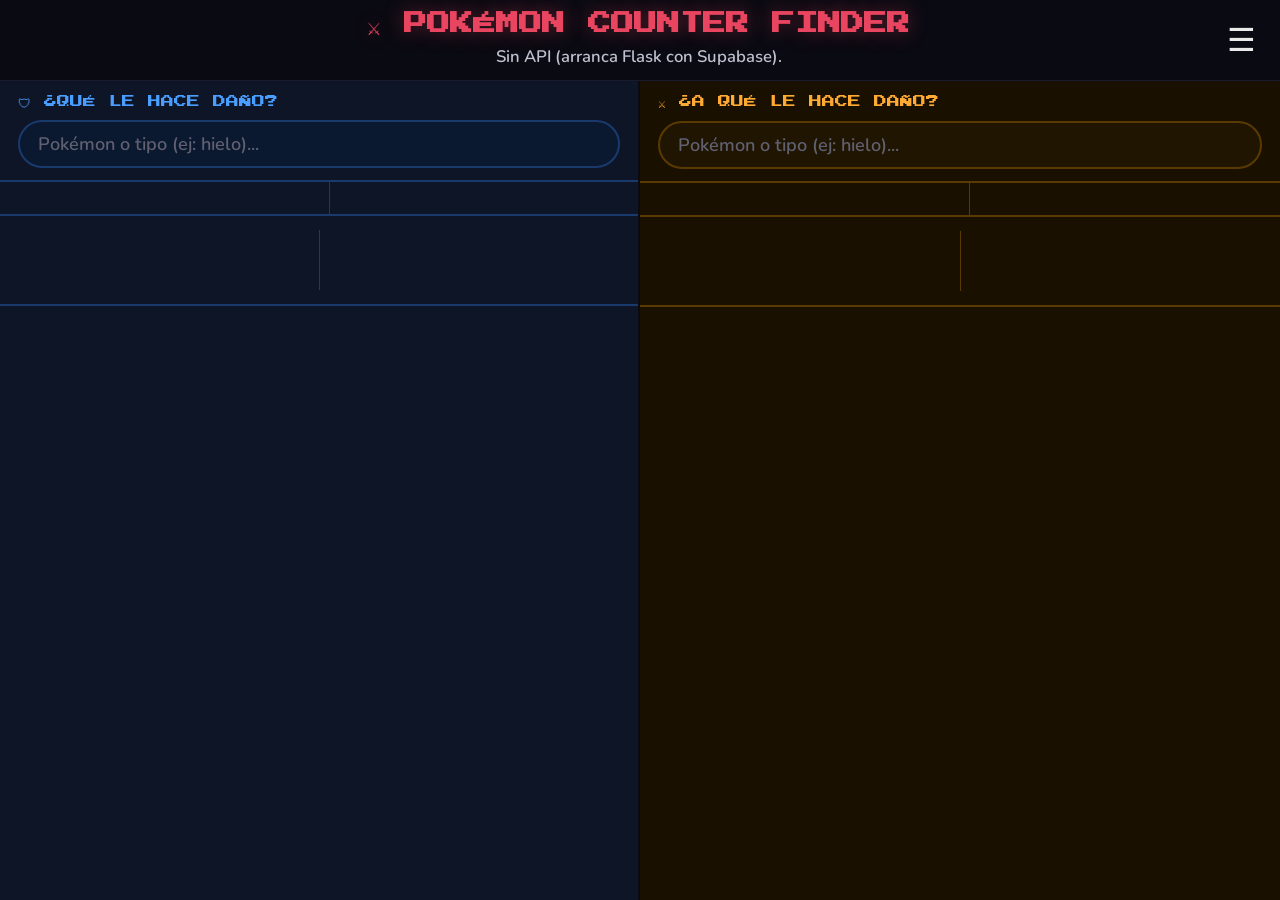
==== commit f8b83ca2: "nueva api implementada" ====
--- a/index.html
+++ b/index.html
@@ -205,6 +205,7 @@
 
   </div><!-- /main-cols -->
 
+  <script>window.POKEWEB_API_BASE = 'https://api-pokeweb.up.railway.app';</script>
   <script src="js/api.js"></script>
   <script src="js/app.js"></script>
 </body>
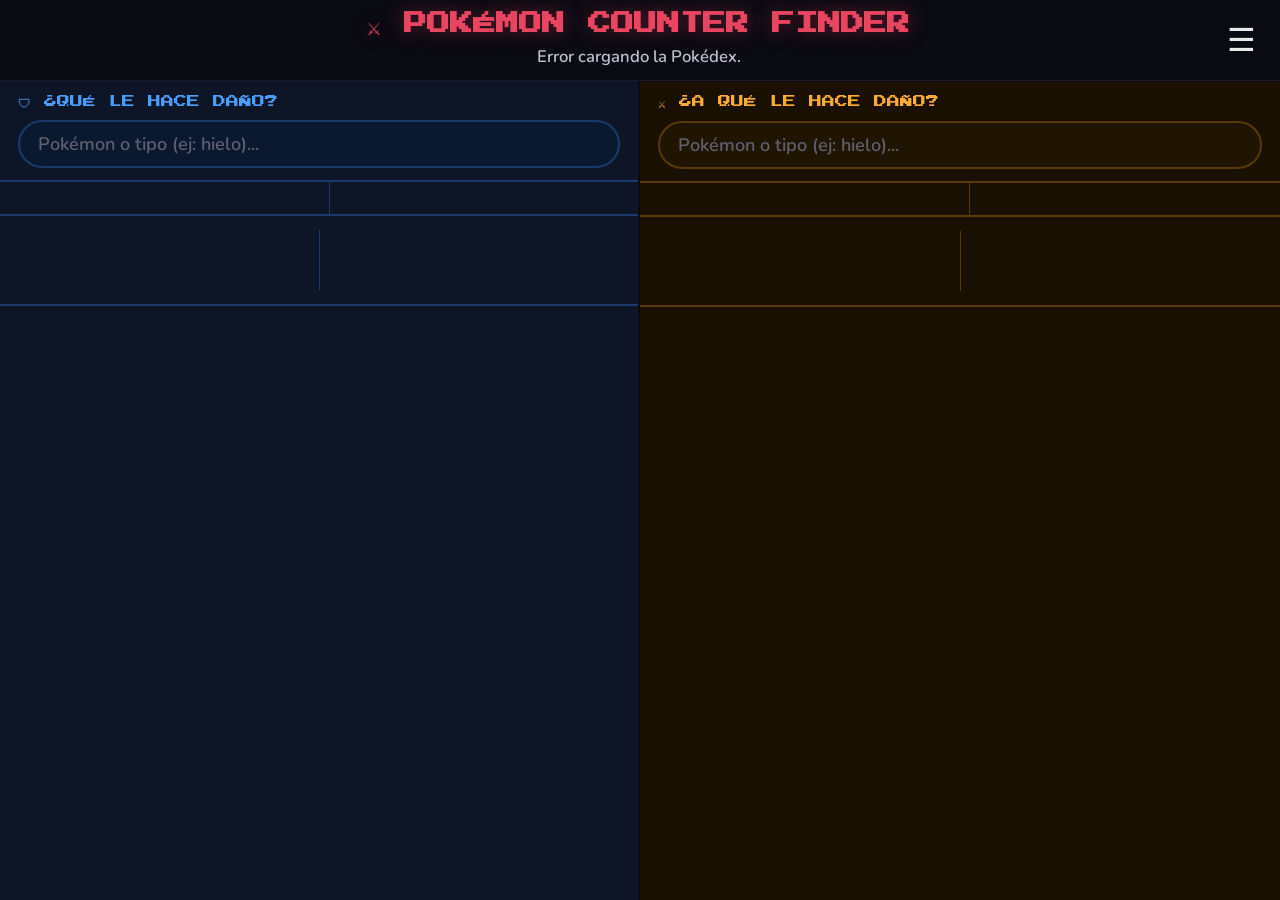
==== commit e2667eda: "super cambios pre api" ====
--- a/index.html
+++ b/index.html
@@ -205,7 +205,6 @@
 
   </div><!-- /main-cols -->
 
-  <script>window.POKEWEB_API_BASE = 'https://api-pokeweb.up.railway.app';</script>
   <script src="js/api.js"></script>
   <script src="js/app.js"></script>
 </body>
